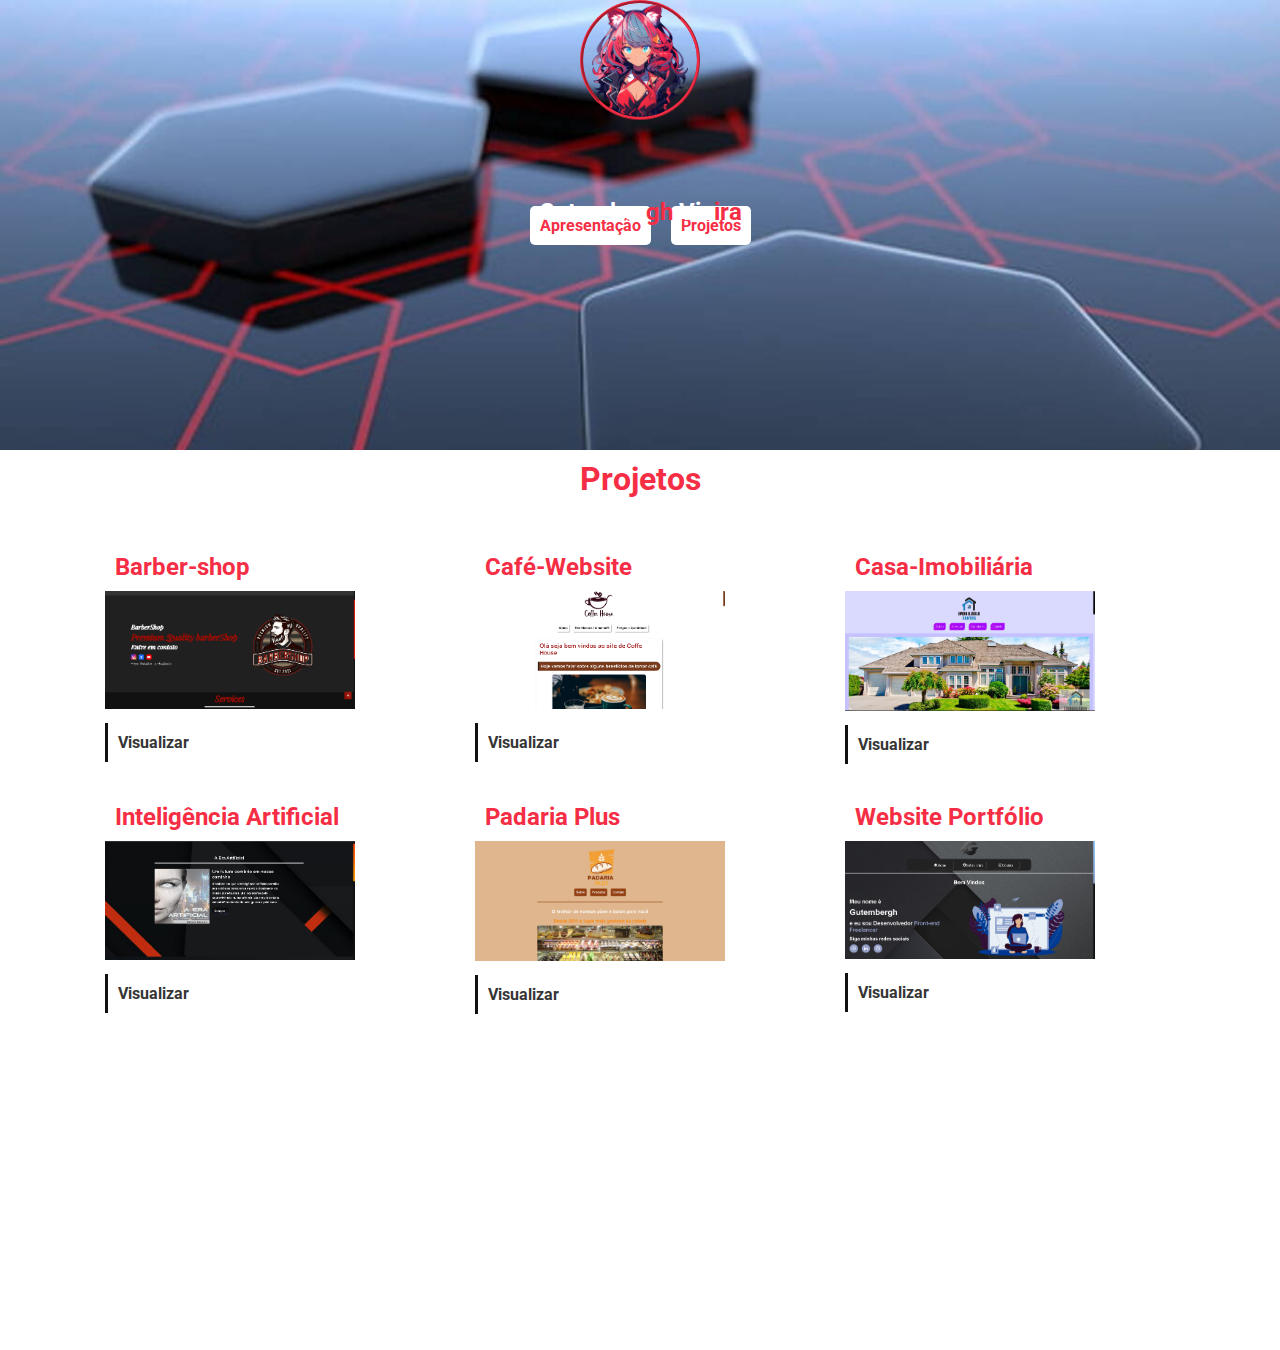
==== Projetos.html @ 7b28c198 "Initial commit" ====
<!DOCTYPE html>
<html lang="pt-BR">
<head>
<meta charset="UTF-8">   
<meta name="viewport" content="width=device-width, initial-scale=1.0">

<link rel="stylesheet" type="text/css" href="css/Project-Style.css">

<title>Projetos</title>

</head>

<body>

<div class="Header-Nav">
<div class="hallowen"></div>
    
<h2 class="Name">Gutember<span>gh</span> Vie<span>ira</span></h2>   
    
<nav class="Navigation">
<ul>
<li>    
<a href="index.html">Apresentação</a>
</li>

<li>
<a href="#Projetos">Projetos</a>    
</li>
</ul> 

</nav>
</div>

<div class="Content-Division" id="Projetos">
<h1><span>Projetos</span></h1>

<div class="Group-Container">

<div class="Container">
<h2 class="Title-Project">Barber-shop</h2>
<img src="Projects-Imgs/Captura-Barber-shope.png" alt="Captura-Barber-shope">
<a href="https://gutemberghvieira.github.io/ghost-piece-barbershop/#Home" target="_blank">Visualizar</a>
</div>    

<div class="Container">
<h2 class="Title-Project">Café-Website</h2>
<img src="Projects-Imgs/Captura-Café.png" alt="Captura-Café">
<a href="https://coffe-house-d72itsqzz-gutemberghvieira.vercel.app/" target="_blank">Visualizar</a>
</div>

<div class="Container">
<h2 class="Title-Project">Casa-Imobiliária</h2> 
<img src="Projects-Imgs/Captura-Casa-imobiliária.png" alt="Captura-Casa-imobiliária">
<a href="https://site-casa-imobiliaria-58hbo8dqv-gutemberghvieira.vercel.app/" target="_blank">Visualizar</a>
</div>

<div class="Container">
<h2 class="Title-Project">Inteligência Artificial</h2>   
<img src="Projects-Imgs/Captura-Inteligencia-Artficial.png" alt="Captura-Inteligencia-Artficial">
<a href="https://book-era-artificial-amazon.vercel.app/" target="_blank">Visualizar</a>
</div>

<div class="Container">
<h2 class="Title-Project">Padaria Plus</h2>
<img src="Projects-Imgs/Captura-Padaria-Plus.png" alt="Captura-Padaria-Plus">
<a href="https://padaria-plus-five.vercel.app/" target="_blank">Visualizar</a>    
</div>

<div class="Container">
<h2 class="Title-Project">Website Portfólio</h2> 
<img src="Projects-Imgs/Captura-Portfólio.png" alt="Captura-Portfólio">
<a href="https://freelancer-psi-red.vercel.app/" target="_blank">Visualizar</a>  
</div>

</div>
</div>

</body>
</html>
---- css/Project-Style.css ----
@import url('https://fonts.googleapis.com/css2?family=Roboto:ital,wght@0,100;0,300;0,400;0,500;0,700;0,900;1,100;1,300;1,400;1,500;1,700;1,900&display=swap');

*{
padding:0;
margin:0;
font-family:"Roboto", sans-serif;
box-sizing:border-box;
}

html{
scroll-behavior:smooth;
}

body{
width:100%;
height:100%;
} 

::-webkit-scrollbar{
background:#fff;
width:10px;
}

::-webkit-scrollbar-thumb{
background:#F62E45;
box-shadow:2px 1px 6px #F62E45;
border-radius:10px;
}

.Header-Nav{
width:100%;
height:450px;
background-image:url(../assets/Art-for-projects.jpg);
background-repeat:no-repeat;
background-size:100%;
display:flex;
justify-content:center;
align-items:center;
background-attachment:fixed;
padding:0;
margin:0;
}

.hallowen{
border:3px ridge #F62E45;
background-image:url(../assets/Red-hair-girl.png);  
width:120px;
height:120px;
padding:10px;
position:absolute;
background-size:contain;
background-repeat:no-repeat;
background-position:center;
border-radius:50%;
top:0;
}

.Name{
position:absolute;
top:22%;
}

.Navigation{
padding:10px 0;
}

.Navigation ul{
display:flex;
list-style:none;
}

.Navigation ul li{
margin:0 10px;
}

.Navigation ul li a{
padding:10px;
background-color:#fff;
color:#F62E45;
text-decoration:none;
font-weight:bold;
border-radius:5px;
}

.Navigation ul li a:hover{
color:#fff;
background:#F62E45;
transition:.3s ease-in;
}

h1{
text-align:center;
padding:10px 0;
}

h2{
color:#fff;
}

span{
color:#F62E45;
}

.Content-Division{
width:100%;
height:100vh;
margin:0;
padding:0;
}

img{
width:250px;
}

.Group-Container{
margin:15px 0;
width:100%;
height:400px;
display:flex;
flex-wrap:wrap;
justify-content:center;
}

.Title-Project{
color:#F62E45;
padding:10px;
}

div{
margin:0 10px;
padding:10px;
width:350px;
height:250px;
}

.Container a{
color:#363535;
display:block;
margin:10px 0 0 0;
padding:10px;
text-decoration:none;
font-weight:bold;
width:40%;
border-left:3px solid #111
}

@media(max-width:768px){
.Header-Nav{
background-size:cover;
}

.Navigation{
height: 142px;
}

h1{
margin:15px;
}

}
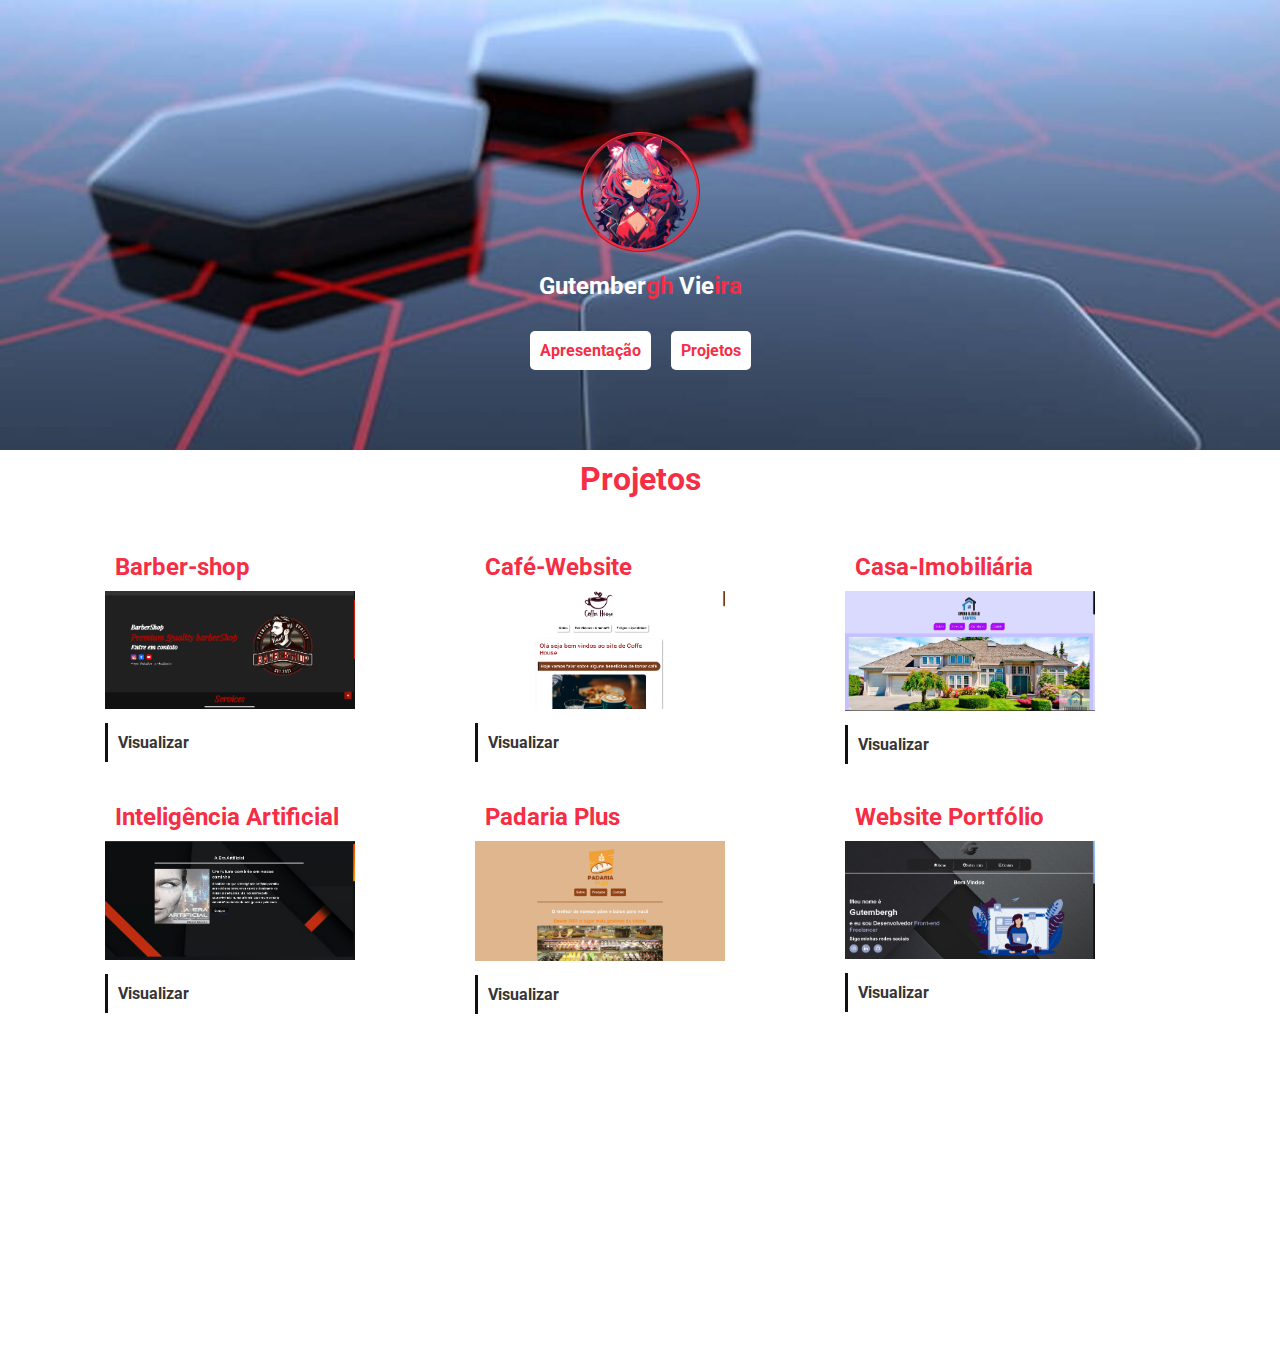
==== commit 6e4f64c2: "ok" ====
--- a/Projetos.html
+++ b/Projetos.html
@@ -13,10 +13,12 @@
 <body>
 
 <div class="Header-Nav">
+<div class="Header-son">    
 <div class="hallowen"></div>
     
 <h2 class="Name">Gutember<span>gh</span> Vie<span>ira</span></h2>   
-    
+</div>
+
 <nav class="Navigation">
 <ul>
 <li>    
--- a/css/Project-Style.css
+++ b/css/Project-Style.css
@@ -39,6 +39,7 @@
 background-attachment:fixed;
 padding:0;
 margin:0;
+flex-direction:column;
 }
 
 .hallowen{
@@ -47,17 +48,18 @@
 width:120px;
 height:120px;
 padding:10px;
-position:absolute;
 background-size:contain;
 background-repeat:no-repeat;
 background-position:center;
 border-radius:50%;
-top:0;
+margin:20px 0;
 }
 
-.Name{
-position:absolute;
-top:22%;
+.Header-son{
+display: flex;
+justify-content: center;
+flex-direction: column;
+align-items: center;
 }
 
 .Navigation{
@@ -157,4 +159,8 @@
 margin:15px;
 }
 
+.Header-son{
+width:100%;
+}
+
 }